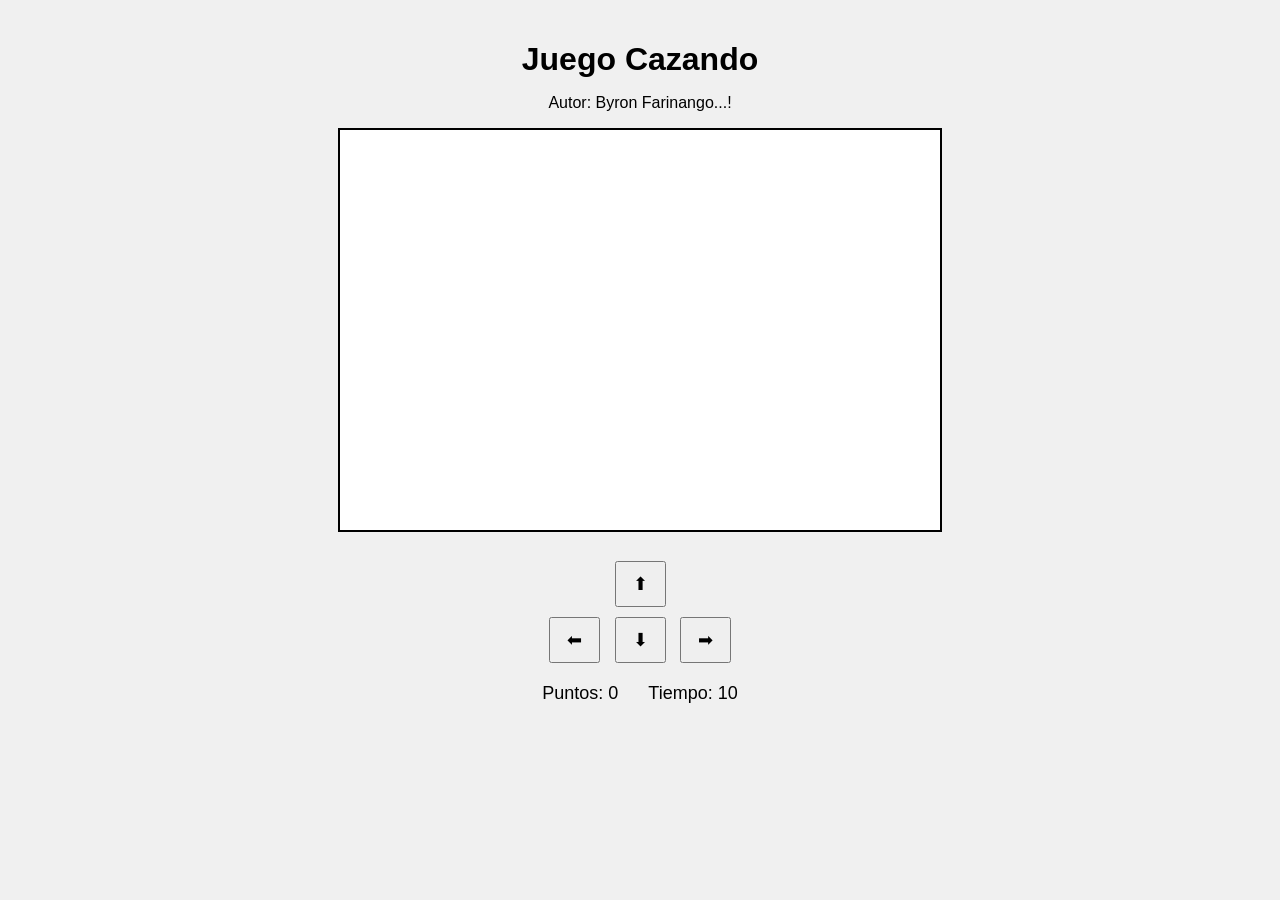
==== cazando.html @ be156eab "Agregamos los recursos del juego" ====
<!DOCTYPE html>
<html>
<head>
  <title>Juego Cazando</title>
  <link rel="stylesheet" href="cazando.css">

</head>
<body>

  <h1>Juego Cazando</h1>
  <p>Autor: Byron Farinango...!</p>
  <canvas id="areaJuego" width="600" height="400"></canvas>

  <div class="controles">
    <button>⬆</button>
    <br>
    <button>⬅</button>
    <button>⬇</button>
    <button>➡</button>
  </div>

  <div class="panel">
    <span>Puntos: <span id="puntos">0</span></span>
    <span>Tiempo: <span id="tiempo">10</span></span>
  </div>

  <p id="mensaje"></p>
  <script src="cazando.js"></script>

</body>
</html>
---- cazando.css ----
body {
  text-align: center;
  font-family: Arial, sans-serif;
  background: #f0f0f0;
  margin: 0;
  padding: 20px;
}

h1 {
  margin-bottom: 5px;
}

.panel {
  margin: 15px 0;
  font-size: 18px;
  display: flex;
  justify-content: center;
  gap: 30px;
}

canvas {
  background: white;
  border: 2px solid black;
}

.controles {
  margin-top: 20px;
}

button {
  margin: 5px;
  padding: 10px 16px;
  font-size: 18px;
  cursor: pointer;
}

#mensaje {
  font-size: 20px;
  font-weight: bold;
  color: darkred;
  margin-top: 15px;
}
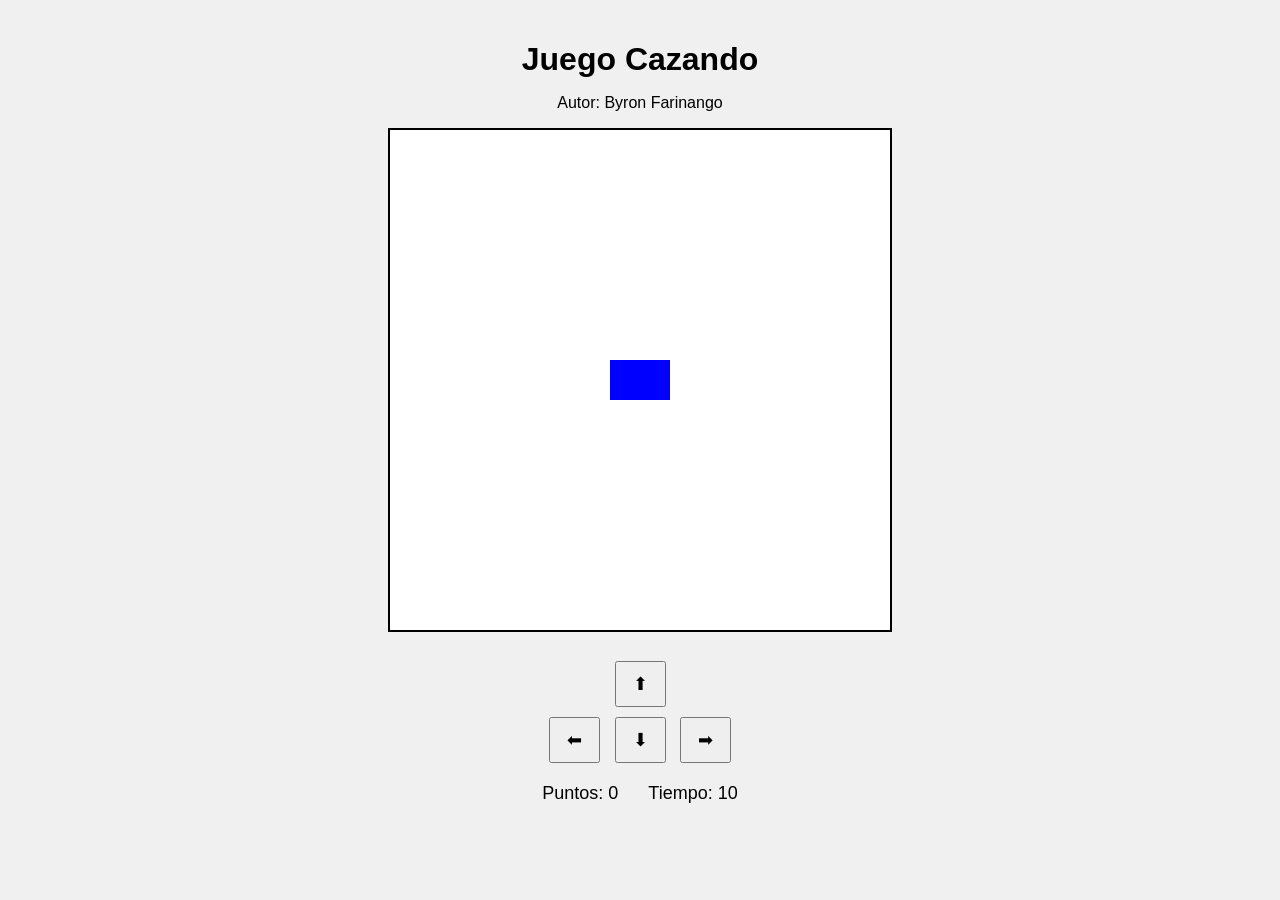
==== commit d5332624: "Dibujamos al gato" ====
--- a/cazando.html
+++ b/cazando.html
@@ -5,11 +5,11 @@
   <link rel="stylesheet" href="cazando.css">
 
 </head>
-<body>
+<body onload="graficarGato();">
 
   <h1>Juego Cazando</h1>
-  <p>Autor: Byron Farinango...!</p>
-  <canvas id="areaJuego" width="600" height="400"></canvas>
+  <p>Autor: Byron Farinango</p>
+  <canvas id="areaJuego" width="500" height="500"></canvas>
 
   <div class="controles">
     <button>⬆</button>
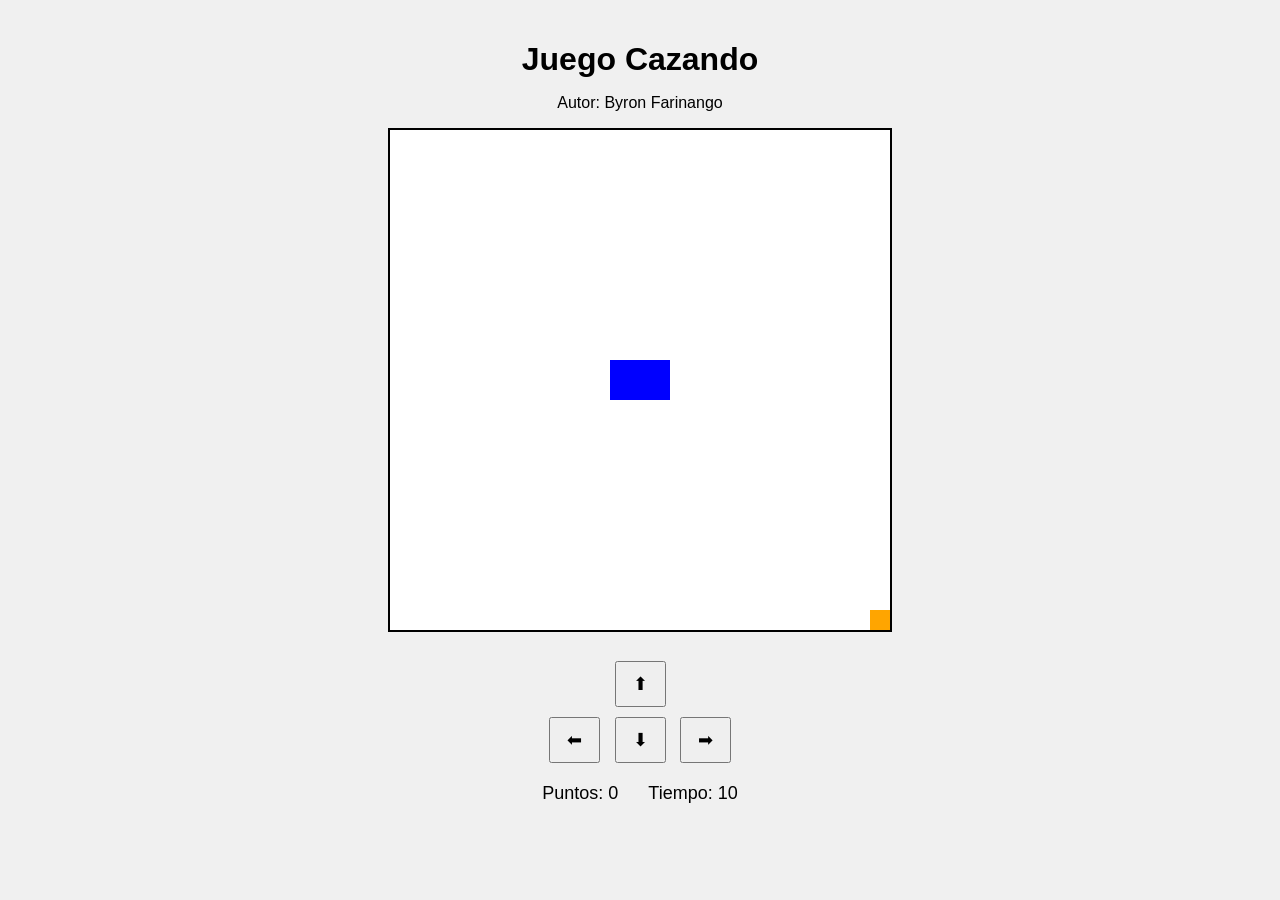
==== commit 308826b9: "Graficamos comida y gato" ====
--- a/cazando.html
+++ b/cazando.html
@@ -5,7 +5,7 @@
   <link rel="stylesheet" href="cazando.css">
 
 </head>
-<body onload="graficarGato();">
+<body onload="iniciarJuego();">
 
   <h1>Juego Cazando</h1>
   <p>Autor: Byron Farinango</p>
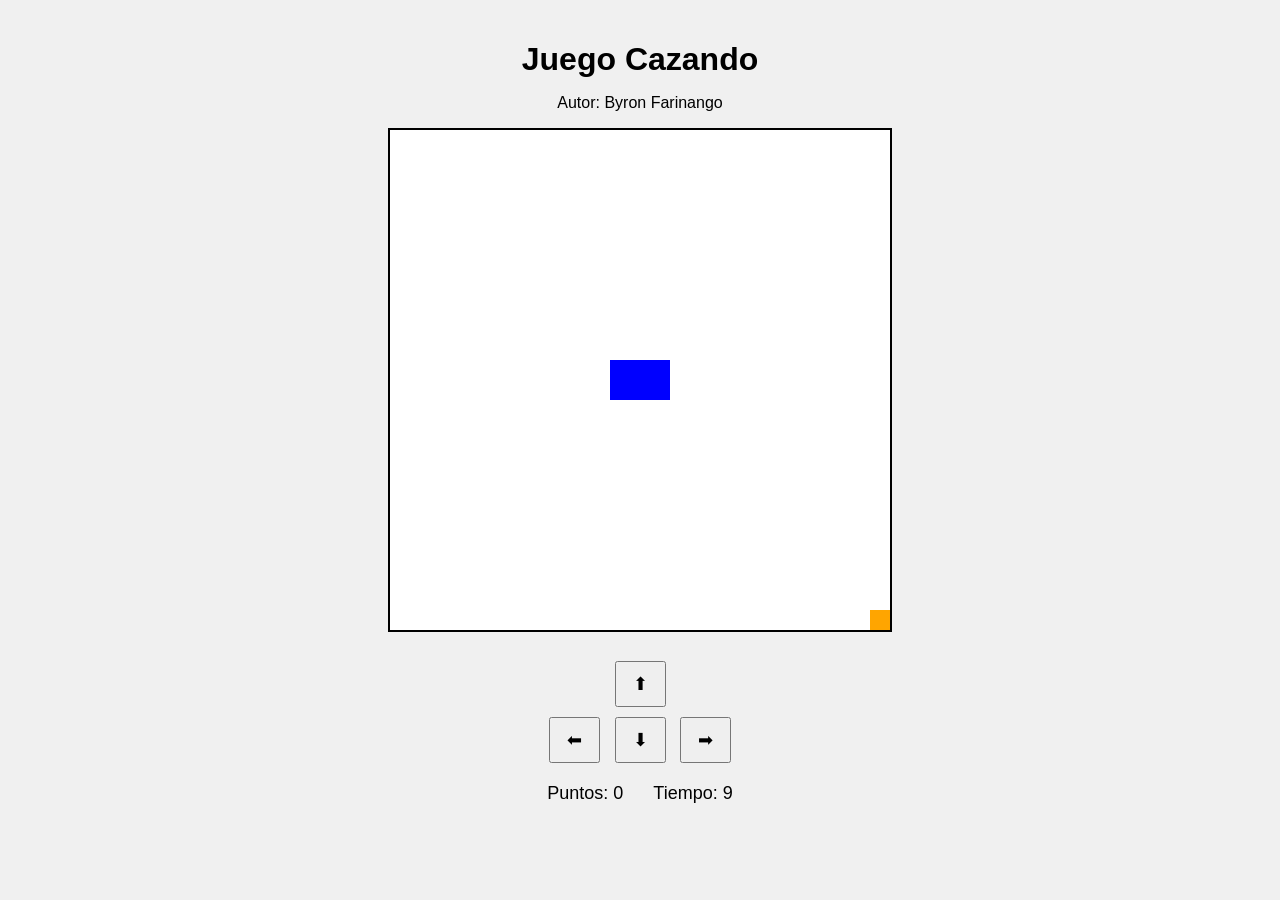
==== commit 9dafc7c4: "Añadimos un temporizador" ====
--- a/cazando.html
+++ b/cazando.html
@@ -12,20 +12,21 @@
   <canvas id="areaJuego" width="500" height="500"></canvas>
 
   <div class="controles">
-    <button>⬆</button>
+    <button onclick="moverArriba();">⬆</button>
     <br>
-    <button>⬅</button>
-    <button>⬇</button>
-    <button>➡</button>
+    <button onclick="moverIzquierda();">⬅</button>
+    <button onclick="moverAbajo();">⬇</button>
+    <button onclick="moverDerecha();">➡</button>
   </div>
 
   <div class="panel">
-    <span>Puntos: <span id="puntos">0</span></span>
-    <span>Tiempo: <span id="tiempo">10</span></span>
+    <span>Puntos: <span id="txtpuntos">0</span></span>
+    <span>Tiempo: <span id="txttiempo">10</span></span>
   </div>
 
   <p id="mensaje"></p>
   <script src="cazando.js"></script>
+  <script src="utilitarios.js"></script>
 
 </body>
 </html>
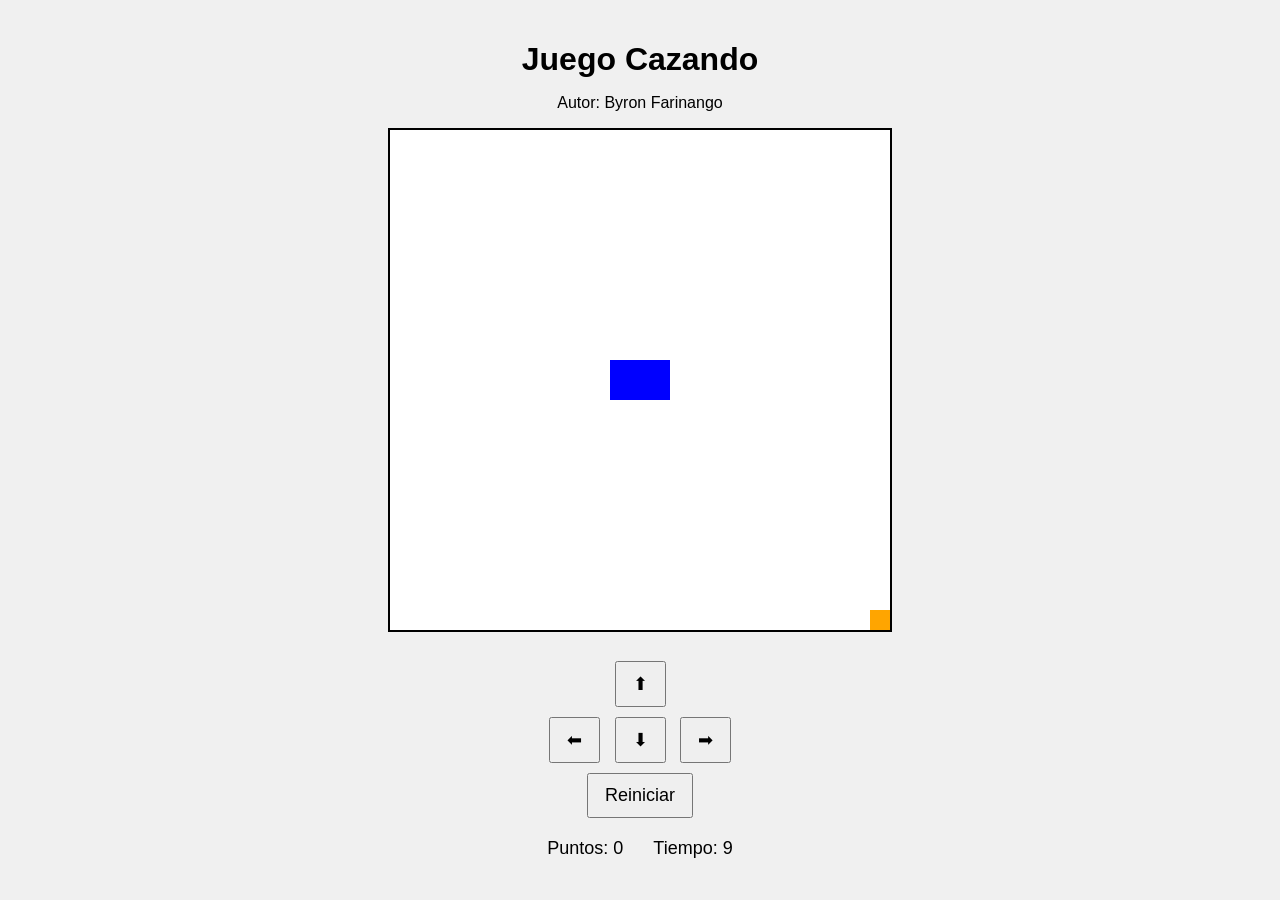
==== commit 6c6acdcb: "Agregamos condiciones de perdida o victoria, ademas de un boton de reinicio" ====
--- a/cazando.html
+++ b/cazando.html
@@ -17,6 +17,8 @@
     <button onclick="moverIzquierda();">⬅</button>
     <button onclick="moverAbajo();">⬇</button>
     <button onclick="moverDerecha();">➡</button>
+    <br>
+    <button onclick="reiniciar();">Reiniciar</button>
   </div>
 
   <div class="panel">
